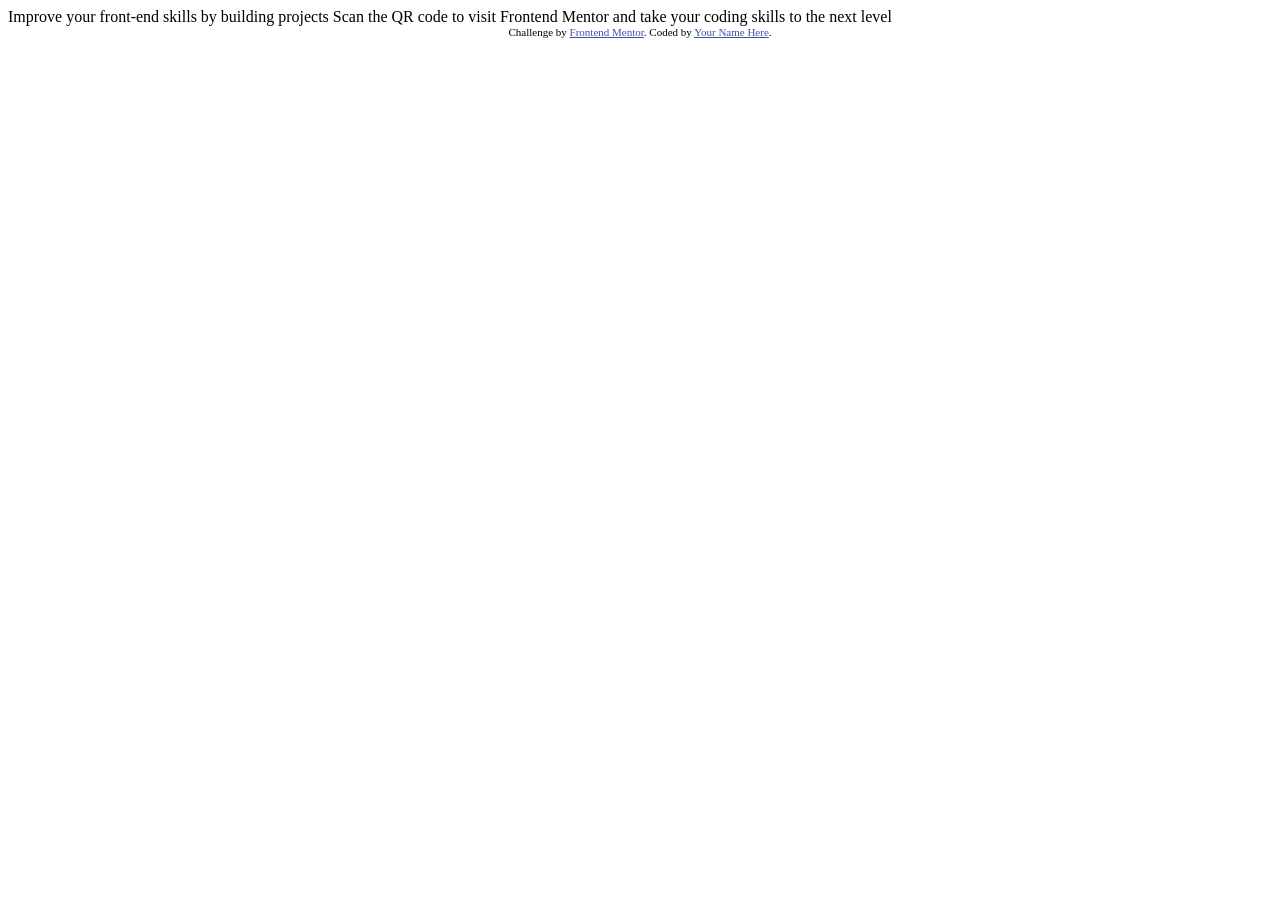
==== QR-Component/index.html @ 6d952262 "Reorganized files" ====
<!DOCTYPE html>
<html lang="en">
<head>
  <meta charset="UTF-8">
  <meta name="viewport" content="width=device-width, initial-scale=1.0"> <!-- displays site properly based on user's device -->

  <link rel="icon" type="image/png" sizes="32x32" href="./images/favicon-32x32.png">
  
  <title>Frontend Mentor | QR code component</title>

  <!-- Feel free to remove these styles or customise in your own stylesheet 👍 -->
  <style>
    .attribution { font-size: 0.6875rem; text-align: center; }
    .attribution a { color: hsl(228, 45%, 44%); }
  </style>
</head>
<body>

  Improve your front-end skills by building projects

  Scan the QR code to visit Frontend Mentor and take your coding skills to the next level
  
  <footer class="attribution">
    Challenge by <a href="https://www.frontendmentor.io?ref=challenge">Frontend Mentor</a>. 
    Coded by <a href="#">Your Name Here</a>.
  </footer>
</body>
</html>
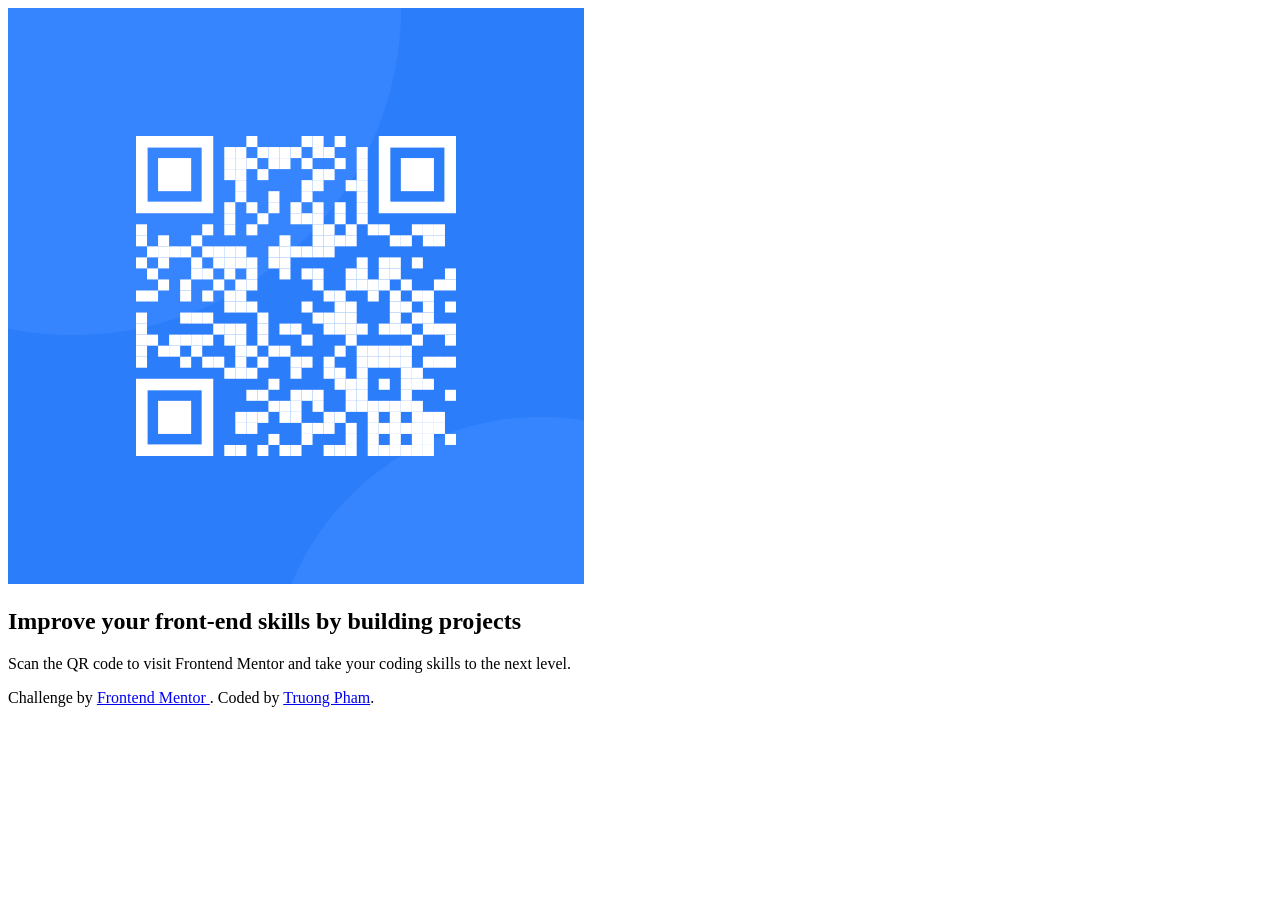
==== commit 3a0e473b: "Linked necessary styles and adjusted HTML" ====
--- a/QR-Component/index.html
+++ b/QR-Component/index.html
@@ -1,28 +1,55 @@
 <!DOCTYPE html>
 <html lang="en">
 <head>
-  <meta charset="UTF-8">
-  <meta name="viewport" content="width=device-width, initial-scale=1.0"> <!-- displays site properly based on user's device -->
+    <meta charset="UTF-8">
+    <meta name="viewport" content="width=device-width, initial-scale=1.0">
 
-  <link rel="icon" type="image/png" sizes="32x32" href="./images/favicon-32x32.png">
-  
-  <title>Frontend Mentor | QR code component</title>
+    <title>Frontend Mentor | QR Code Component</title>
 
-  <!-- Feel free to remove these styles or customise in your own stylesheet 👍 -->
-  <style>
-    .attribution { font-size: 0.6875rem; text-align: center; }
-    .attribution a { color: hsl(228, 45%, 44%); }
-  </style>
+    <link rel="icon" type="image/png" sizes="32x32" href="./images/favicon-32x32.png">
+
+    <!-- Google Font -->
+    <link rel="preconnect" href="https://fonts.googleapis.com">
+    <link rel="preconnect" href="https://fonts.gstatic.com" crossorigin>
+
+    <link href="https://fonts.googleapis.com/css2?family=Outfit:wght@400;700&display=swap" rel="stylesheet">
+
+    <link rel="stylesheet" href="styles.css">
 </head>
+
 <body>
 
-  Improve your front-end skills by building projects
+    <main aria-label="QR code card">
 
-  Scan the QR code to visit Frontend Mentor and take your coding skills to the next level
-  
-  <footer class="attribution">
-    Challenge by <a href="https://www.frontendmentor.io?ref=challenge">Frontend Mentor</a>. 
-    Coded by <a href="#">Your Name Here</a>.
-  </footer>
+        <article
+            class="card"
+            aria-labelledby="card-title"
+            aria-describedby="card-description">
+
+            <img
+                src="./images/image-qr-code.png"
+                alt="QR code that links to the Frontend Mentor website.">
+
+            <h1 id="card-title">
+                Improve your front-end skills by building projects
+            </h1>
+
+            <p id="card-description">
+                Scan the QR code to visit Frontend Mentor and take your coding skills to the next level.
+            </p>
+
+        </article>
+
+    </main>
+
+    <footer class="attribution">
+        Challenge by
+        <a href="https://www.frontendmentor.io?ref=challenge">
+            Frontend Mentor
+        </a>.
+        Coded by
+        <a href="#">Truong Pham</a>.
+    </footer>
+
 </body>
 </html>
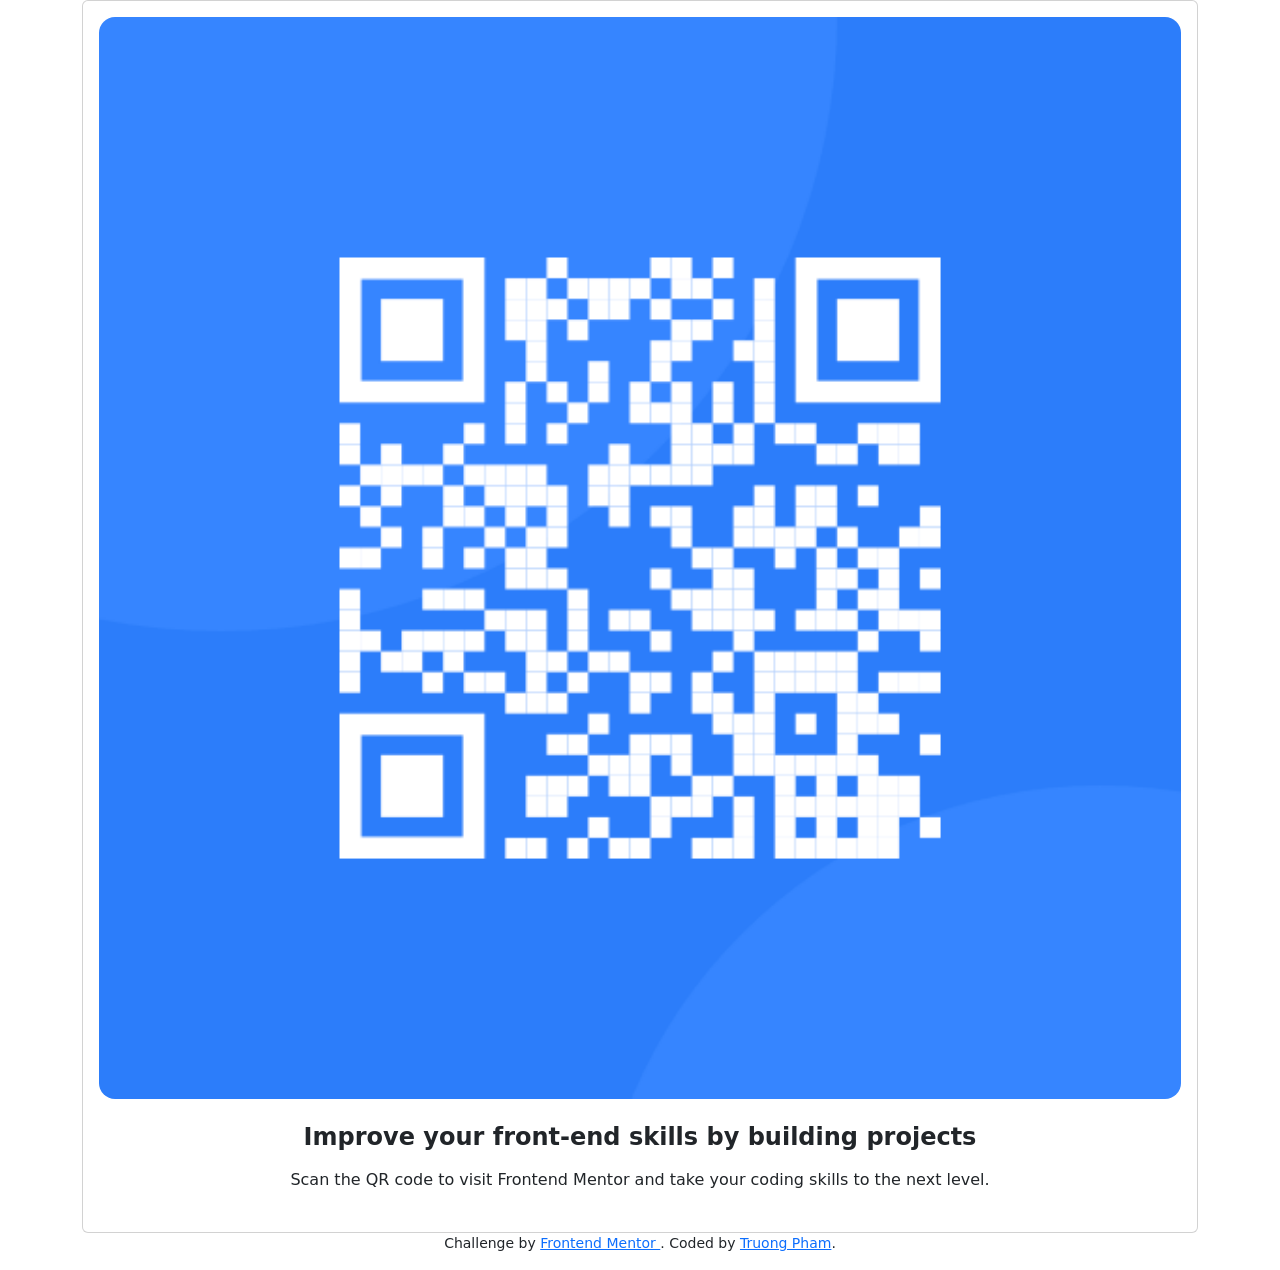
==== commit 85259c4e: "Reformatted HTML to use bootstrap" ====
--- a/QR-Component/index.html
+++ b/QR-Component/index.html
@@ -14,27 +14,35 @@
 
     <link href="https://fonts.googleapis.com/css2?family=Outfit:wght@400;700&display=swap" rel="stylesheet">
 
+    <!-- Bootstrap -->
+    <link href="https://cdn.jsdelivr.net/npm/bootstrap@5.3.8/dist/css/bootstrap.min.css" rel="stylesheet">
+
     <link rel="stylesheet" href="styles.css">
 </head>
 
-<body>
+<body class="d-flex flex-column justify-content-center align-items-center min-vh-100">
 
-    <main aria-label="QR code card">
+    <main class="container d-flex justify-content-center align-items-center flex-grow-1">
 
         <article
-            class="card"
+            class="card p-3 text-center w-100 qr-card"
             aria-labelledby="card-title"
             aria-describedby="card-description">
 
             <img
                 src="./images/image-qr-code.png"
-                alt="QR code that links to the Frontend Mentor website.">
+                class="img-fluid rounded-4"
+                alt="QR code that links to the Frontend Mentor website">
 
-            <h1 id="card-title">
+            <h1
+                id="card-title"
+                class="h4 fw-bold mt-4 mb-3">
                 Improve your front-end skills by building projects
             </h1>
 
-            <p id="card-description">
+            <p
+                id="card-description"
+                class="mb-4 px-2">
                 Scan the QR code to visit Frontend Mentor and take your coding skills to the next level.
             </p>
 
@@ -42,14 +50,18 @@
 
     </main>
 
-    <footer class="attribution">
+    <footer class="text-center small mb-3">
+
         Challenge by
         <a href="https://www.frontendmentor.io?ref=challenge">
             Frontend Mentor
         </a>.
         Coded by
         <a href="#">Truong Pham</a>.
+
     </footer>
+
+    <script src="https://cdn.jsdelivr.net/npm/bootstrap@5.3.8/dist/js/bootstrap.bundle.min.js"></script>
 
 </body>
 </html>
